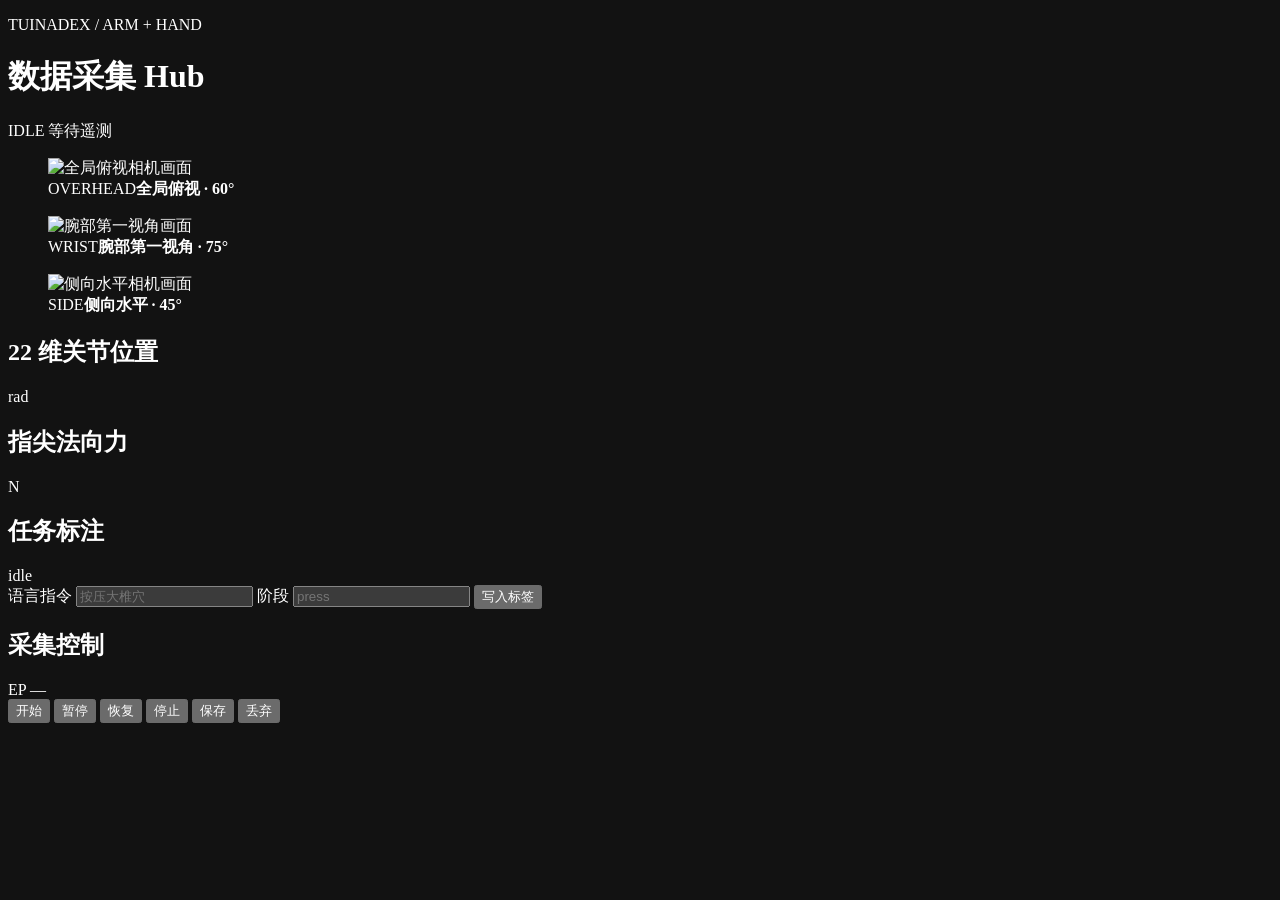
==== src/tuinadex_teleop/tuinadex_teleop/hub/static/index.html @ c3d5faf7 "feat(hub): add zero-dependency web hub with REST, SSE and MJPEG streaming" ====
<!doctype html>
<html lang="zh-CN">
<head>
  <meta charset="utf-8"/>
  <meta name="viewport" content="width=device-width, initial-scale=1"/>
  <meta name="color-scheme" content="dark"/>
  <title>TuinaDex 数据采集 Hub</title>
  <link rel="icon" href="data:,"/>
  <link rel="stylesheet" href="/style.css"/>
</head>
<body>
  <header class="topbar">
    <div class="identity">
      <p class="kicker">TUINADEX / ARM + HAND</p>
      <h1>数据采集 Hub</h1>
    </div>
    <div class="run-state" aria-live="polite">
      <span id="state" class="state-pill" data-state="IDLE">IDLE</span>
      <span id="stats" class="stats">等待遥测</span>
    </div>
  </header>

  <main>
    <section class="camera-grid" aria-label="三机位实时画面">
      <figure>
        <img id="v-overhead" src="/video/overhead" alt="全局俯视相机画面"/>
        <figcaption><span>OVERHEAD</span><strong>全局俯视 · 60°</strong></figcaption>
      </figure>
      <figure>
        <img id="v-wrist" src="/video/wrist" alt="腕部第一视角画面"/>
        <figcaption><span>WRIST</span><strong>腕部第一视角 · 75°</strong></figcaption>
      </figure>
      <figure>
        <img id="v-side" src="/video/side" alt="侧向水平相机画面"/>
        <figcaption><span>SIDE</span><strong>侧向水平 · 45°</strong></figcaption>
      </figure>
    </section>

    <section class="workbench" aria-label="采集控制与遥测">
      <div class="telemetry-column">
        <section class="panel" aria-labelledby="joints-title">
          <div class="panel-heading">
            <h2 id="joints-title">22 维关节位置</h2>
            <span>rad</span>
          </div>
          <div id="joints" class="bars" role="list"></div>
        </section>

        <section class="panel" aria-labelledby="forces-title">
          <div class="panel-heading">
            <h2 id="forces-title">指尖法向力</h2>
            <span>N</span>
          </div>
          <div id="forces" class="bars force-bars" role="list"></div>
        </section>
      </div>

      <aside class="control-column">
        <section class="panel" aria-labelledby="labels-title">
          <div class="panel-heading">
            <h2 id="labels-title">任务标注</h2>
            <span id="label-summary">idle</span>
          </div>
          <div class="field-stack">
            <label for="instruction">语言指令</label>
            <input id="instruction" autocomplete="off" placeholder="按压大椎穴"/>
            <label for="phase">阶段</label>
            <input id="phase" autocomplete="off" placeholder="press"/>
            <button type="button" data-act="label">写入标签</button>
          </div>
        </section>

        <section class="panel" aria-labelledby="controls-title">
          <div class="panel-heading">
            <h2 id="controls-title">采集控制</h2>
            <span id="episode">EP —</span>
          </div>
          <div class="controls">
            <button type="button" data-act="start" title="开始 (Space)">开始</button>
            <button type="button" data-act="pause" title="暂停 (P)">暂停</button>
            <button type="button" data-act="resume" title="恢复 (R)">恢复</button>
            <button type="button" data-act="stop" title="停止 (T)">停止</button>
            <button type="button" data-act="save" title="保存 (S)">保存</button>
            <button type="button" data-act="discard" title="丢弃 (D)">丢弃</button>
          </div>
          <p id="notice" class="notice" role="status" aria-live="polite"></p>
        </section>
      </aside>
    </section>
  </main>

  <script src="/app.js"></script>
</body>
</html>
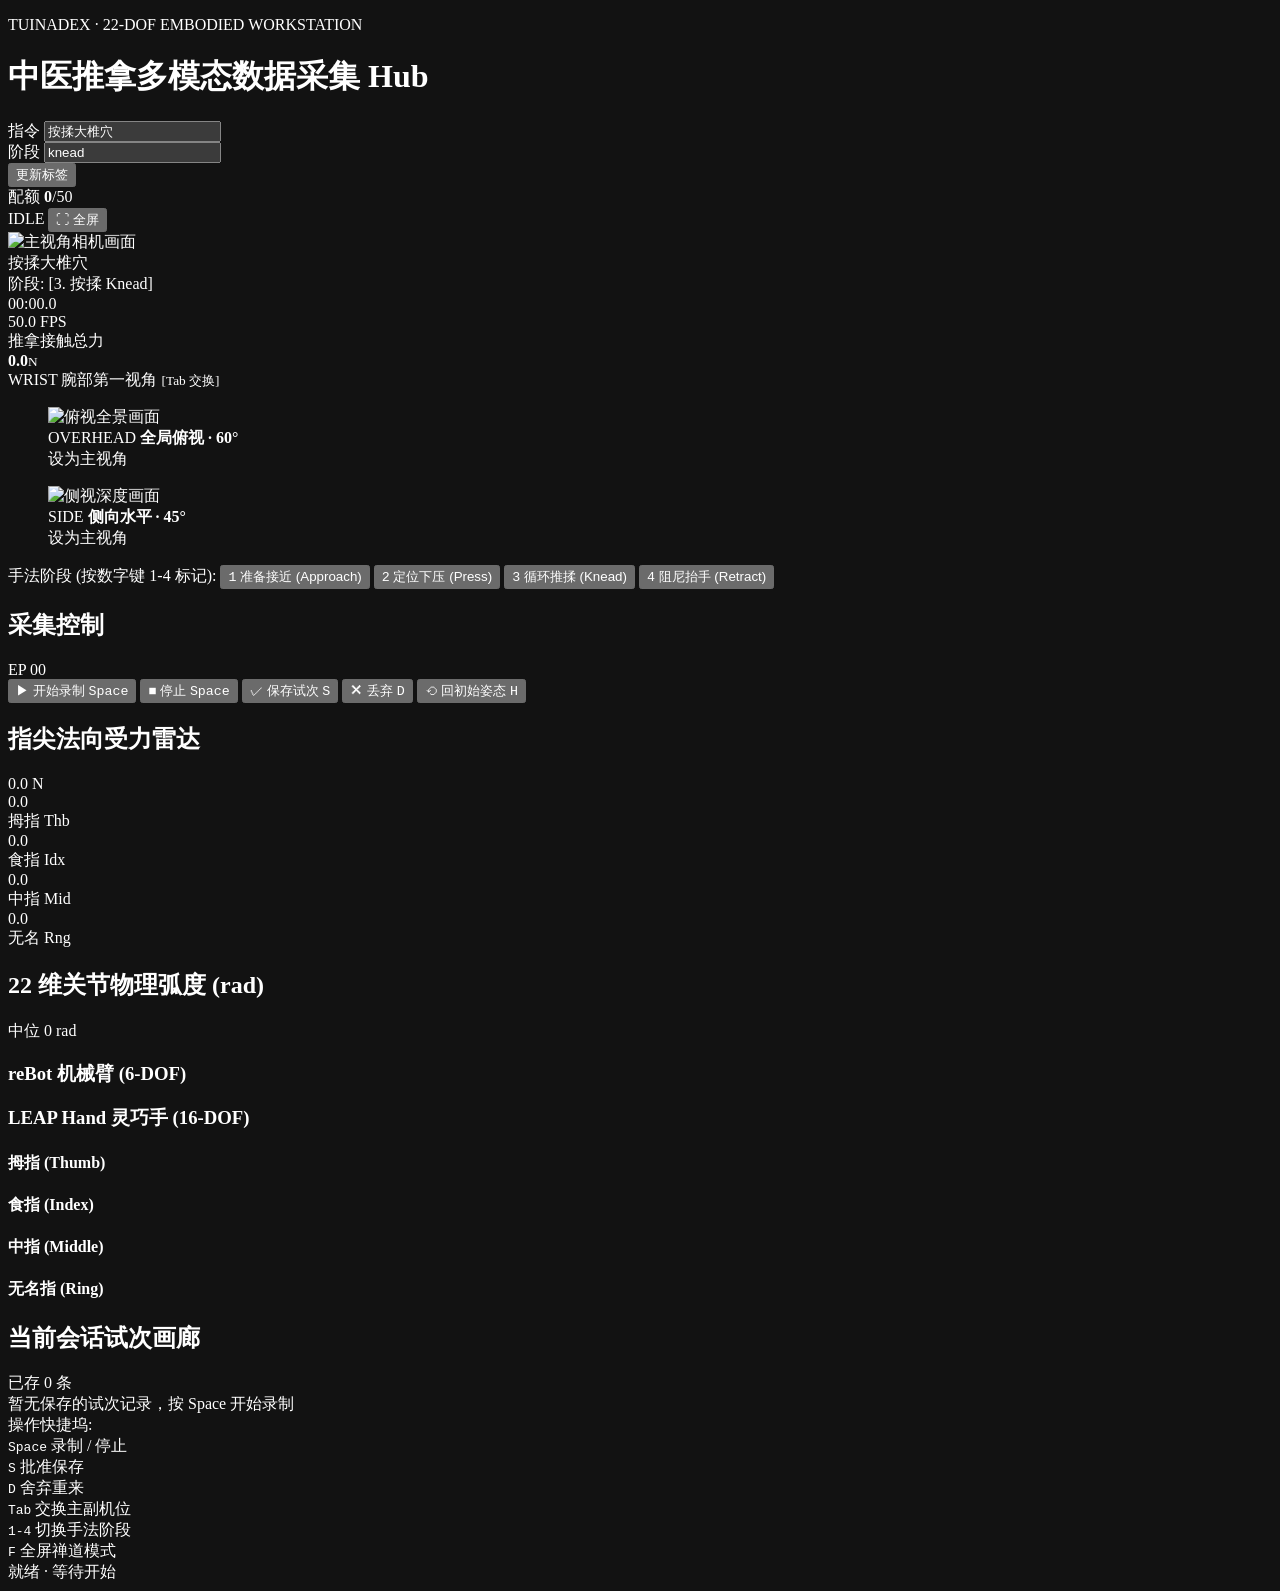
==== commit b012e297: "feat(teleop,cli): add tuina unified CLI, modernized data collection hub, 60Hz hotkeys, and subpackag" ====
--- a/src/tuinadex_teleop/tuinadex_teleop/hub/static/index.html
+++ b/src/tuinadex_teleop/tuinadex_teleop/hub/static/index.html
@@ -4,90 +4,237 @@
   <meta charset="utf-8"/>
   <meta name="viewport" content="width=device-width, initial-scale=1"/>
   <meta name="color-scheme" content="dark"/>
-  <title>TuinaDex 数据采集 Hub</title>
+  <title>TuinaDex 具身智能数据采集工作台 (22-DOF)</title>
   <link rel="icon" href="data:,"/>
   <link rel="stylesheet" href="/style.css"/>
 </head>
 <body>
+  <!-- 顶栏：系统标识与全局状态 -->
   <header class="topbar">
     <div class="identity">
-      <p class="kicker">TUINADEX / ARM + HAND</p>
-      <h1>数据采集 Hub</h1>
-    </div>
+      <p class="kicker">TUINADEX · 22-DOF EMBODIED WORKSTATION</p>
+      <h1>中医推拿多模态数据采集 Hub</h1>
+    </div>
+
+    <!-- 任务语义与阶段快速设定 -->
+    <div class="task-bar">
+      <div class="input-pill">
+        <label for="instruction">指令</label>
+        <input id="instruction" autocomplete="off" placeholder="按揉大椎穴" value="按揉大椎穴"/>
+      </div>
+      <div class="input-pill">
+        <label for="phase">阶段</label>
+        <input id="phase" autocomplete="off" placeholder="knead" value="knead"/>
+      </div>
+      <button type="button" class="btn-sm" data-act="label" title="更新标签 (Enter)">更新标签</button>
+    </div>
+
+    <!-- 运行状态与配额监控 -->
     <div class="run-state" aria-live="polite">
+      <div class="quota-pill" title="今日采集进度">
+        <span class="quota-label">配额</span>
+        <strong id="quota-count">0</strong><span class="quota-total">/50</span>
+      </div>
       <span id="state" class="state-pill" data-state="IDLE">IDLE</span>
-      <span id="stats" class="stats">等待遥测</span>
+      <button type="button" id="btn-zen" class="btn-icon" title="切换全屏禅道模式 (F)">⛶ 全屏</button>
     </div>
   </header>
 
-  <main>
-    <section class="camera-grid" aria-label="三机位实时画面">
-      <figure>
-        <img id="v-overhead" src="/video/overhead" alt="全局俯视相机画面"/>
-        <figcaption><span>OVERHEAD</span><strong>全局俯视 · 60°</strong></figcaption>
-      </figure>
-      <figure>
-        <img id="v-wrist" src="/video/wrist" alt="腕部第一视角画面"/>
-        <figcaption><span>WRIST</span><strong>腕部第一视角 · 75°</strong></figcaption>
-      </figure>
-      <figure>
-        <img id="v-side" src="/video/side" alt="侧向水平相机画面"/>
-        <figcaption><span>SIDE</span><strong>侧向水平 · 45°</strong></figcaption>
-      </figure>
+  <main class="main-layout">
+    <!-- 左侧/中央：多相机视网膜区 (一大两小主副视窗) -->
+    <section class="viewport-section" aria-label="多相机视角矩阵">
+      <!-- 主视窗 (Primary Viewport) -->
+      <div class="primary-viewport" id="primary-viewport">
+        <img id="primary-img" src="/video/wrist" alt="主视角相机画面"/>
+
+        <!-- OSD 悬浮透明平视层 (Heads-Up Display) -->
+        <div class="osd-layer">
+          <div class="osd-top-left">
+            <div class="osd-pill osd-task">
+              <span class="osd-dot"></span>
+              <span id="osd-instruction">按揉大椎穴</span>
+            </div>
+            <div class="osd-pill osd-phase" id="osd-phase-pill">
+              <span id="osd-phase">阶段: [3. 按揉 Knead]</span>
+            </div>
+          </div>
+
+          <div class="osd-top-right">
+            <div class="osd-pill osd-rec" id="osd-rec-badge">
+              <span class="rec-dot"></span>
+              <span id="osd-timer">00:00.0</span>
+            </div>
+            <div class="osd-pill osd-fps" id="osd-fps-badge">
+              <span id="osd-fps">50.0 FPS</span>
+            </div>
+          </div>
+
+          <div class="osd-bottom-left">
+            <div class="osd-force-gauge">
+              <span class="force-title">推拿接触总力</span>
+              <div class="force-reading">
+                <strong id="osd-total-force">0.0</strong><small>N</small>
+              </div>
+            </div>
+          </div>
+
+          <div class="osd-bottom-right">
+            <div class="osd-pill osd-view-tag" id="primary-view-tag" title="点击或按 Tab 切换主视角">
+              <span id="primary-view-name">WRIST 腕部第一视角</span>
+              <small class="tab-hint">[Tab 交换]</small>
+            </div>
+          </div>
+        </div>
+      </div>
+
+      <!-- 副视窗缩略栏 (Secondary Strip) -->
+      <div class="secondary-strip" id="secondary-strip" aria-label="辅助机位缩略图">
+        <figure class="secondary-thumb" data-cam="overhead" title="点击设为主视角 (Tab)">
+          <img src="/video/overhead" alt="俯视全景画面"/>
+          <figcaption>
+            <span>OVERHEAD</span>
+            <strong>全局俯视 · 60°</strong>
+          </figcaption>
+          <div class="thumb-swap-overlay">设为主视角</div>
+        </figure>
+
+        <figure class="secondary-thumb" data-cam="side" title="点击设为主视角 (Tab)">
+          <img src="/video/side" alt="侧视深度画面"/>
+          <figcaption>
+            <span>SIDE</span>
+            <strong>侧向水平 · 45°</strong>
+          </figcaption>
+          <div class="thumb-swap-overlay">设为主视角</div>
+        </figure>
+      </div>
+
+      <!-- 快速阶段切换按键坞 -->
+      <div class="phase-selector-bar" role="toolbar" aria-label="手法阶段切换">
+        <span class="phase-title">手法阶段 (按数字键 1-4 标记):</span>
+        <button type="button" class="phase-btn" data-phase="approach" data-num="1"><kbd>1</kbd> 准备接近 (Approach)</button>
+        <button type="button" class="phase-btn" data-phase="press" data-num="2"><kbd>2</kbd> 定位下压 (Press)</button>
+        <button type="button" class="phase-btn active" data-phase="knead" data-num="3"><kbd>3</kbd> 循环推揉 (Knead)</button>
+        <button type="button" class="phase-btn" data-phase="retract" data-num="4"><kbd>4</kbd> 阻尼抬手 (Retract)</button>
+      </div>
     </section>
 
-    <section class="workbench" aria-label="采集控制与遥测">
-      <div class="telemetry-column">
-        <section class="panel" aria-labelledby="joints-title">
-          <div class="panel-heading">
-            <h2 id="joints-title">22 维关节位置</h2>
-            <span>rad</span>
-          </div>
-          <div id="joints" class="bars" role="list"></div>
-        </section>
-
-        <section class="panel" aria-labelledby="forces-title">
-          <div class="panel-heading">
-            <h2 id="forces-title">指尖法向力</h2>
-            <span>N</span>
-          </div>
-          <div id="forces" class="bars force-bars" role="list"></div>
-        </section>
-      </div>
-
-      <aside class="control-column">
-        <section class="panel" aria-labelledby="labels-title">
-          <div class="panel-heading">
-            <h2 id="labels-title">任务标注</h2>
-            <span id="label-summary">idle</span>
-          </div>
-          <div class="field-stack">
-            <label for="instruction">语言指令</label>
-            <input id="instruction" autocomplete="off" placeholder="按压大椎穴"/>
-            <label for="phase">阶段</label>
-            <input id="phase" autocomplete="off" placeholder="press"/>
-            <button type="button" data-act="label">写入标签</button>
-          </div>
-        </section>
-
-        <section class="panel" aria-labelledby="controls-title">
-          <div class="panel-heading">
-            <h2 id="controls-title">采集控制</h2>
-            <span id="episode">EP —</span>
-          </div>
-          <div class="controls">
-            <button type="button" data-act="start" title="开始 (Space)">开始</button>
-            <button type="button" data-act="pause" title="暂停 (P)">暂停</button>
-            <button type="button" data-act="resume" title="恢复 (R)">恢复</button>
-            <button type="button" data-act="stop" title="停止 (T)">停止</button>
-            <button type="button" data-act="save" title="保存 (S)">保存</button>
-            <button type="button" data-act="discard" title="丢弃 (D)">丢弃</button>
-          </div>
-          <p id="notice" class="notice" role="status" aria-live="polite"></p>
-        </section>
-      </aside>
-    </section>
+    <!-- 右侧：遥测数据与试次历史抽屉 -->
+    <aside class="sidebar-section">
+      <!-- 采集操作控制面板 -->
+      <section class="panel control-panel" aria-labelledby="ctrl-title">
+        <div class="panel-heading">
+          <h2 id="ctrl-title">采集控制</h2>
+          <span id="episode">EP 00</span>
+        </div>
+        <div class="action-grid">
+          <button type="button" class="btn-action btn-start" data-act="start" title="开始录制 (Space)">
+            <span class="btn-icon-symbol">▶</span> 开始录制 <kbd>Space</kbd>
+          </button>
+          <button type="button" class="btn-action btn-stop" data-act="stop" title="停止录制 (Space)">
+            <span class="btn-icon-symbol">■</span> 停止 <kbd>Space</kbd>
+          </button>
+          <button type="button" class="btn-action btn-save" data-act="save" title="批准并保存试次 (S)">
+            <span class="btn-icon-symbol">✓</span> 保存试次 <kbd>S</kbd>
+          </button>
+          <button type="button" class="btn-action btn-discard" data-act="discard" title="舍弃当前试次 (D)">
+            <span class="btn-icon-symbol">✕</span> 丢弃 <kbd>D</kbd>
+          </button>
+          <button type="button" class="btn-action btn-home" data-act="home" title="一键回到初始姿态 (H)">
+            <span class="btn-icon-symbol">⟲</span> 回初始姿态 <kbd>H</kbd>
+          </button>
+        </div>
+        <p id="notice" class="notice-bar" role="status" aria-live="polite"></p>
+      </section>
+
+      <!-- 指尖受力气泡雷达 -->
+      <section class="panel force-radar-panel" aria-labelledby="radar-title">
+        <div class="panel-heading">
+          <h2 id="radar-title">指尖法向受力雷达</h2>
+          <span id="force-summary-badge">0.0 N</span>
+        </div>
+        <div class="finger-radar-grid" id="finger-radar">
+          <div class="finger-bubble" data-finger="thumb">
+            <div class="bubble-circle"><span class="force-val">0.0</span></div>
+            <span class="finger-name">拇指 Thb</span>
+          </div>
+          <div class="finger-bubble" data-finger="index">
+            <div class="bubble-circle"><span class="force-val">0.0</span></div>
+            <span class="finger-name">食指 Idx</span>
+          </div>
+          <div class="finger-bubble" data-finger="middle">
+            <div class="bubble-circle"><span class="force-val">0.0</span></div>
+            <span class="finger-name">中指 Mid</span>
+          </div>
+          <div class="finger-bubble" data-finger="ring">
+            <div class="bubble-circle"><span class="force-val">0.0</span></div>
+            <span class="finger-name">无名 Rng</span>
+          </div>
+        </div>
+      </section>
+
+      <!-- 22 维生理学生理学分组网格 -->
+      <section class="panel telemetry-panel" aria-labelledby="telemetry-title">
+        <div class="panel-heading">
+          <h2 id="telemetry-title">22 维关节物理弧度 (rad)</h2>
+          <span class="legend-hint">中位 0 rad</span>
+        </div>
+        <div class="anatomical-container">
+          <!-- 机械臂 6-DOF -->
+          <div class="joint-group-card">
+            <h3>reBot 机械臂 (6-DOF)</h3>
+            <div class="joint-bars" id="arm-joints"></div>
+          </div>
+          <!-- 灵巧手 16-DOF -->
+          <div class="joint-group-card">
+            <h3>LEAP Hand 灵巧手 (16-DOF)</h3>
+            <div class="hand-fingers-grid">
+              <div class="finger-subcard">
+                <h4>拇指 (Thumb)</h4>
+                <div class="joint-bars" id="hand-thumb"></div>
+              </div>
+              <div class="finger-subcard">
+                <h4>食指 (Index)</h4>
+                <div class="joint-bars" id="hand-index"></div>
+              </div>
+              <div class="finger-subcard">
+                <h4>中指 (Middle)</h4>
+                <div class="joint-bars" id="hand-middle"></div>
+              </div>
+              <div class="finger-subcard">
+                <h4>无名指 (Ring)</h4>
+                <div class="joint-bars" id="hand-ring"></div>
+              </div>
+            </div>
+          </div>
+        </div>
+      </section>
+
+      <!-- 试次历史抽屉画廊 (Episode Gallery) -->
+      <section class="panel episode-drawer-panel" aria-labelledby="gallery-title">
+        <div class="panel-heading">
+          <h2 id="gallery-title">当前会话试次画廊</h2>
+          <span id="session-summary">已存 0 条</span>
+        </div>
+        <div class="episode-list" id="episode-list" role="list">
+          <div class="empty-hint">暂无保存的试次记录，按 Space 开始录制</div>
+        </div>
+      </section>
+    </aside>
   </main>
+
+  <!-- 底部常驻快捷键功能坞 (Hotkey Ribbon) -->
+  <footer class="hotkey-dock" aria-label="快捷键提示坞">
+    <div class="dock-container">
+      <span class="dock-title">操作快捷坞:</span>
+      <div class="dock-pill"><kbd>Space</kbd> 录制 / 停止</div>
+      <div class="dock-pill"><kbd>S</kbd> 批准保存</div>
+      <div class="dock-pill"><kbd>D</kbd> 舍弃重来</div>
+      <div class="dock-pill"><kbd>Tab</kbd> 交换主副机位</div>
+      <div class="dock-pill"><kbd>1-4</kbd> 切换手法阶段</div>
+      <div class="dock-pill"><kbd>F</kbd> 全屏禅道模式</div>
+      <span class="dock-status" id="stats">就绪 · 等待开始</span>
+    </div>
+  </footer>
 
   <script src="/app.js"></script>
 </body>
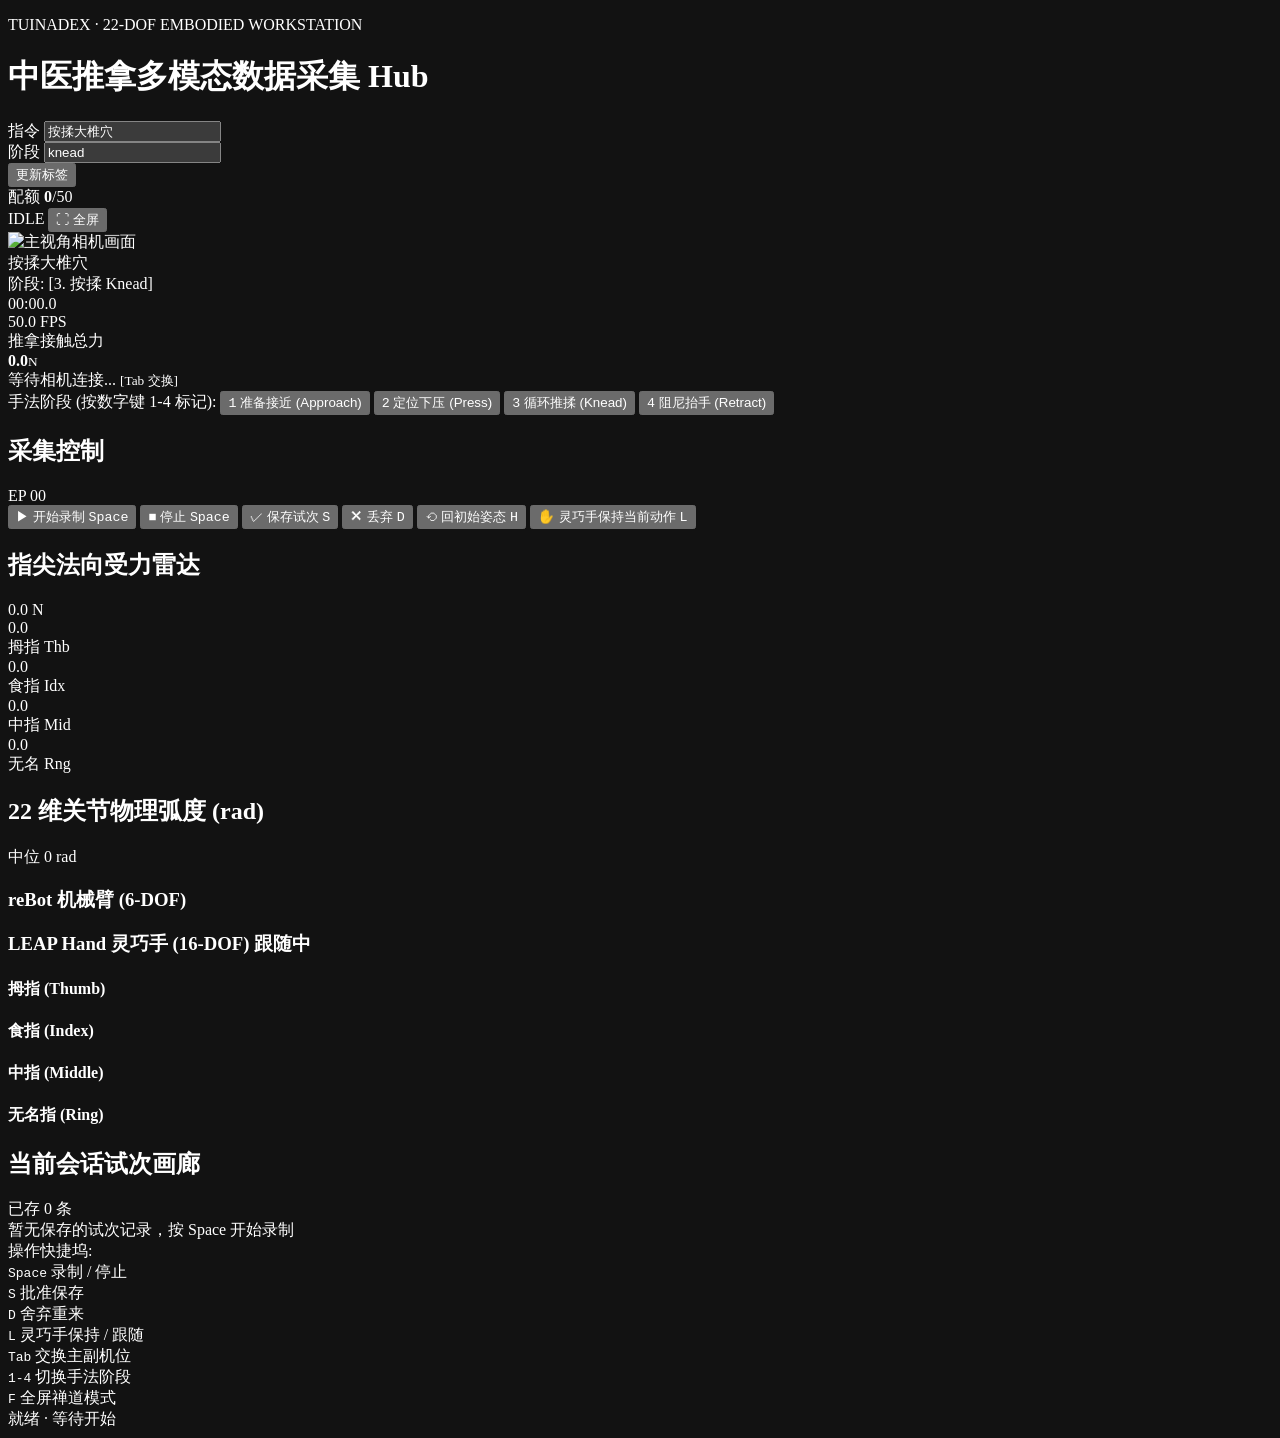
==== commit 3bf6508b: "feat(teleop,hub): add real camera rig, real teleop launch, safety guards, and hub updates" ====
--- a/src/tuinadex_teleop/tuinadex_teleop/hub/static/index.html
+++ b/src/tuinadex_teleop/tuinadex_teleop/hub/static/index.html
@@ -45,7 +45,7 @@
     <section class="viewport-section" aria-label="多相机视角矩阵">
       <!-- 主视窗 (Primary Viewport) -->
       <div class="primary-viewport" id="primary-viewport">
-        <img id="primary-img" src="/video/wrist" alt="主视角相机画面"/>
+        <img id="primary-img" alt="主视角相机画面"/>
 
         <!-- OSD 悬浮透明平视层 (Heads-Up Display) -->
         <div class="osd-layer">
@@ -80,33 +80,15 @@
 
           <div class="osd-bottom-right">
             <div class="osd-pill osd-view-tag" id="primary-view-tag" title="点击或按 Tab 切换主视角">
-              <span id="primary-view-name">WRIST 腕部第一视角</span>
+              <span id="primary-view-name">等待相机连接...</span>
               <small class="tab-hint">[Tab 交换]</small>
             </div>
           </div>
         </div>
       </div>
 
-      <!-- 副视窗缩略栏 (Secondary Strip) -->
-      <div class="secondary-strip" id="secondary-strip" aria-label="辅助机位缩略图">
-        <figure class="secondary-thumb" data-cam="overhead" title="点击设为主视角 (Tab)">
-          <img src="/video/overhead" alt="俯视全景画面"/>
-          <figcaption>
-            <span>OVERHEAD</span>
-            <strong>全局俯视 · 60°</strong>
-          </figcaption>
-          <div class="thumb-swap-overlay">设为主视角</div>
-        </figure>
-
-        <figure class="secondary-thumb" data-cam="side" title="点击设为主视角 (Tab)">
-          <img src="/video/side" alt="侧视深度画面"/>
-          <figcaption>
-            <span>SIDE</span>
-            <strong>侧向水平 · 45°</strong>
-          </figcaption>
-          <div class="thumb-swap-overlay">设为主视角</div>
-        </figure>
-      </div>
+      <!-- 副视窗缩略栏 (Secondary Strip，由前端根据 status.cameras 动态挂载) -->
+      <div class="secondary-strip" id="secondary-strip" aria-label="辅助机位缩略图"></div>
 
       <!-- 快速阶段切换按键坞 -->
       <div class="phase-selector-bar" role="toolbar" aria-label="手法阶段切换">
@@ -142,6 +124,9 @@
           <button type="button" class="btn-action btn-home" data-act="home" title="一键回到初始姿态 (H)">
             <span class="btn-icon-symbol">⟲</span> 回初始姿态 <kbd>H</kbd>
           </button>
+          <button type="button" class="btn-action btn-hand-hold" id="btn-hand-hold" data-act="hand_hold" title="保持灵巧手当前动作 / 恢复跟随 (L)">
+            <span class="btn-icon-symbol">✋</span> <span id="btn-hand-hold-label">灵巧手保持当前动作</span> <kbd>L</kbd>
+          </button>
         </div>
         <p id="notice" class="notice-bar" role="status" aria-live="polite"></p>
       </section>
@@ -186,7 +171,7 @@
           </div>
           <!-- 灵巧手 16-DOF -->
           <div class="joint-group-card">
-            <h3>LEAP Hand 灵巧手 (16-DOF)</h3>
+            <h3>LEAP Hand 灵巧手 (16-DOF) <span id="hand-hold-badge" class="hand-mode-pill">跟随中</span></h3>
             <div class="hand-fingers-grid">
               <div class="finger-subcard">
                 <h4>拇指 (Thumb)</h4>
@@ -229,6 +214,7 @@
       <div class="dock-pill"><kbd>Space</kbd> 录制 / 停止</div>
       <div class="dock-pill"><kbd>S</kbd> 批准保存</div>
       <div class="dock-pill"><kbd>D</kbd> 舍弃重来</div>
+      <div class="dock-pill"><kbd>L</kbd> 灵巧手保持 / 跟随</div>
       <div class="dock-pill"><kbd>Tab</kbd> 交换主副机位</div>
       <div class="dock-pill"><kbd>1-4</kbd> 切换手法阶段</div>
       <div class="dock-pill"><kbd>F</kbd> 全屏禅道模式</div>
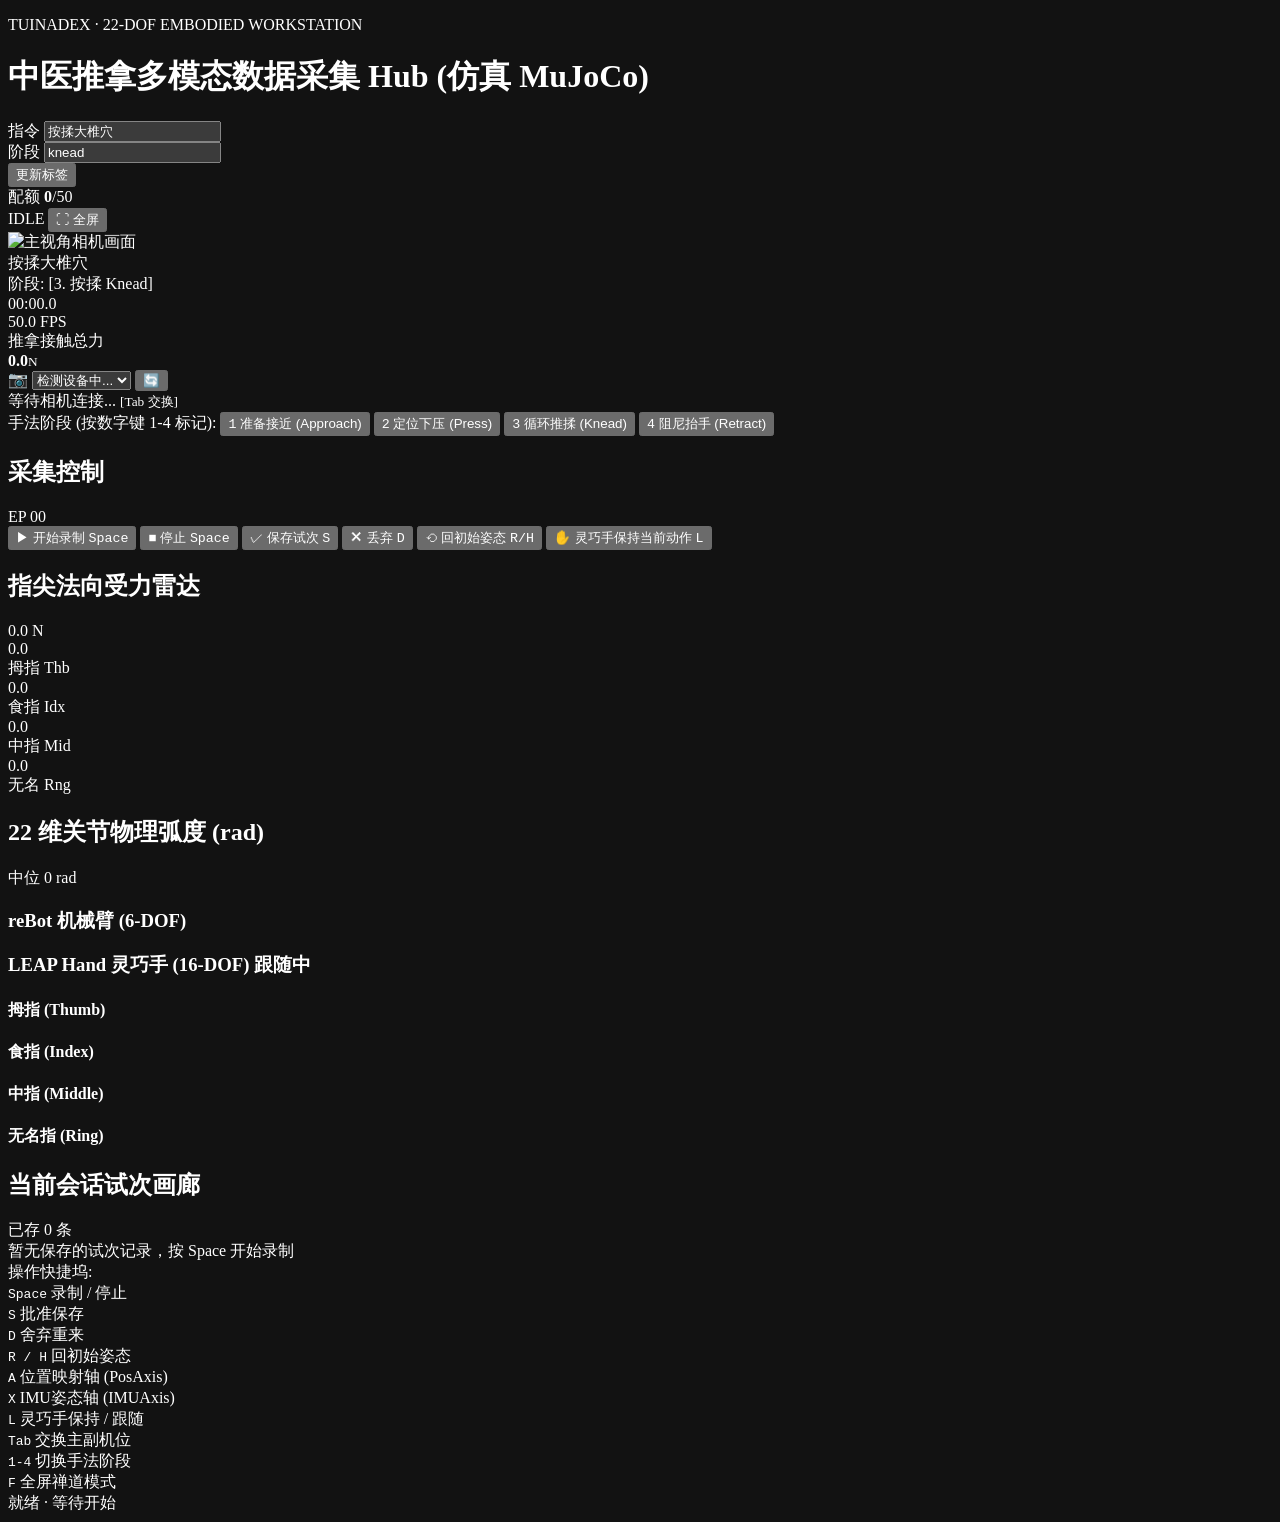
==== commit 44fe5818: "feat(teleop,hub): enhance real camera rig, multi-camera pipeline, session calibration, and documenta" ====
--- a/src/tuinadex_teleop/tuinadex_teleop/hub/static/index.html
+++ b/src/tuinadex_teleop/tuinadex_teleop/hub/static/index.html
@@ -13,7 +13,7 @@
   <header class="topbar">
     <div class="identity">
       <p class="kicker">TUINADEX · 22-DOF EMBODIED WORKSTATION</p>
-      <h1>中医推拿多模态数据采集 Hub</h1>
+      <h1>中医推拿多模态数据采集 Hub <span id="env-badge" class="env-badge env-sim">(仿真 MuJoCo)</span></h1>
     </div>
 
     <!-- 任务语义与阶段快速设定 -->
@@ -79,6 +79,13 @@
           </div>
 
           <div class="osd-bottom-right">
+            <div class="osd-pill osd-device-picker" id="primary-device-picker" title="选择当前主视角的物理摄像头">
+              <span class="device-icon">📷</span>
+              <select id="primary-device-select" class="osd-select" aria-label="选择主视角物理相机">
+                <option value="">检测设备中...</option>
+              </select>
+              <button type="button" id="btn-refresh-devices" class="osd-btn-icon" title="重新扫描 USB 摄像头">🔄</button>
+            </div>
             <div class="osd-pill osd-view-tag" id="primary-view-tag" title="点击或按 Tab 切换主视角">
               <span id="primary-view-name">等待相机连接...</span>
               <small class="tab-hint">[Tab 交换]</small>
@@ -121,8 +128,8 @@
           <button type="button" class="btn-action btn-discard" data-act="discard" title="舍弃当前试次 (D)">
             <span class="btn-icon-symbol">✕</span> 丢弃 <kbd>D</kbd>
           </button>
-          <button type="button" class="btn-action btn-home" data-act="home" title="一键回到初始姿态 (H)">
-            <span class="btn-icon-symbol">⟲</span> 回初始姿态 <kbd>H</kbd>
+          <button type="button" class="btn-action btn-home" data-act="home" title="一键回到初始姿态 (R / H)">
+            <span class="btn-icon-symbol">⟲</span> 回初始姿态 <kbd>R/H</kbd>
           </button>
           <button type="button" class="btn-action btn-hand-hold" id="btn-hand-hold" data-act="hand_hold" title="保持灵巧手当前动作 / 恢复跟随 (L)">
             <span class="btn-icon-symbol">✋</span> <span id="btn-hand-hold-label">灵巧手保持当前动作</span> <kbd>L</kbd>
@@ -214,6 +221,9 @@
       <div class="dock-pill"><kbd>Space</kbd> 录制 / 停止</div>
       <div class="dock-pill"><kbd>S</kbd> 批准保存</div>
       <div class="dock-pill"><kbd>D</kbd> 舍弃重来</div>
+      <div class="dock-pill"><kbd>R / H</kbd> 回初始姿态</div>
+      <div class="dock-pill"><kbd>A</kbd> 位置映射轴 (PosAxis)</div>
+      <div class="dock-pill"><kbd>X</kbd> IMU姿态轴 (IMUAxis)</div>
       <div class="dock-pill"><kbd>L</kbd> 灵巧手保持 / 跟随</div>
       <div class="dock-pill"><kbd>Tab</kbd> 交换主副机位</div>
       <div class="dock-pill"><kbd>1-4</kbd> 切换手法阶段</div>
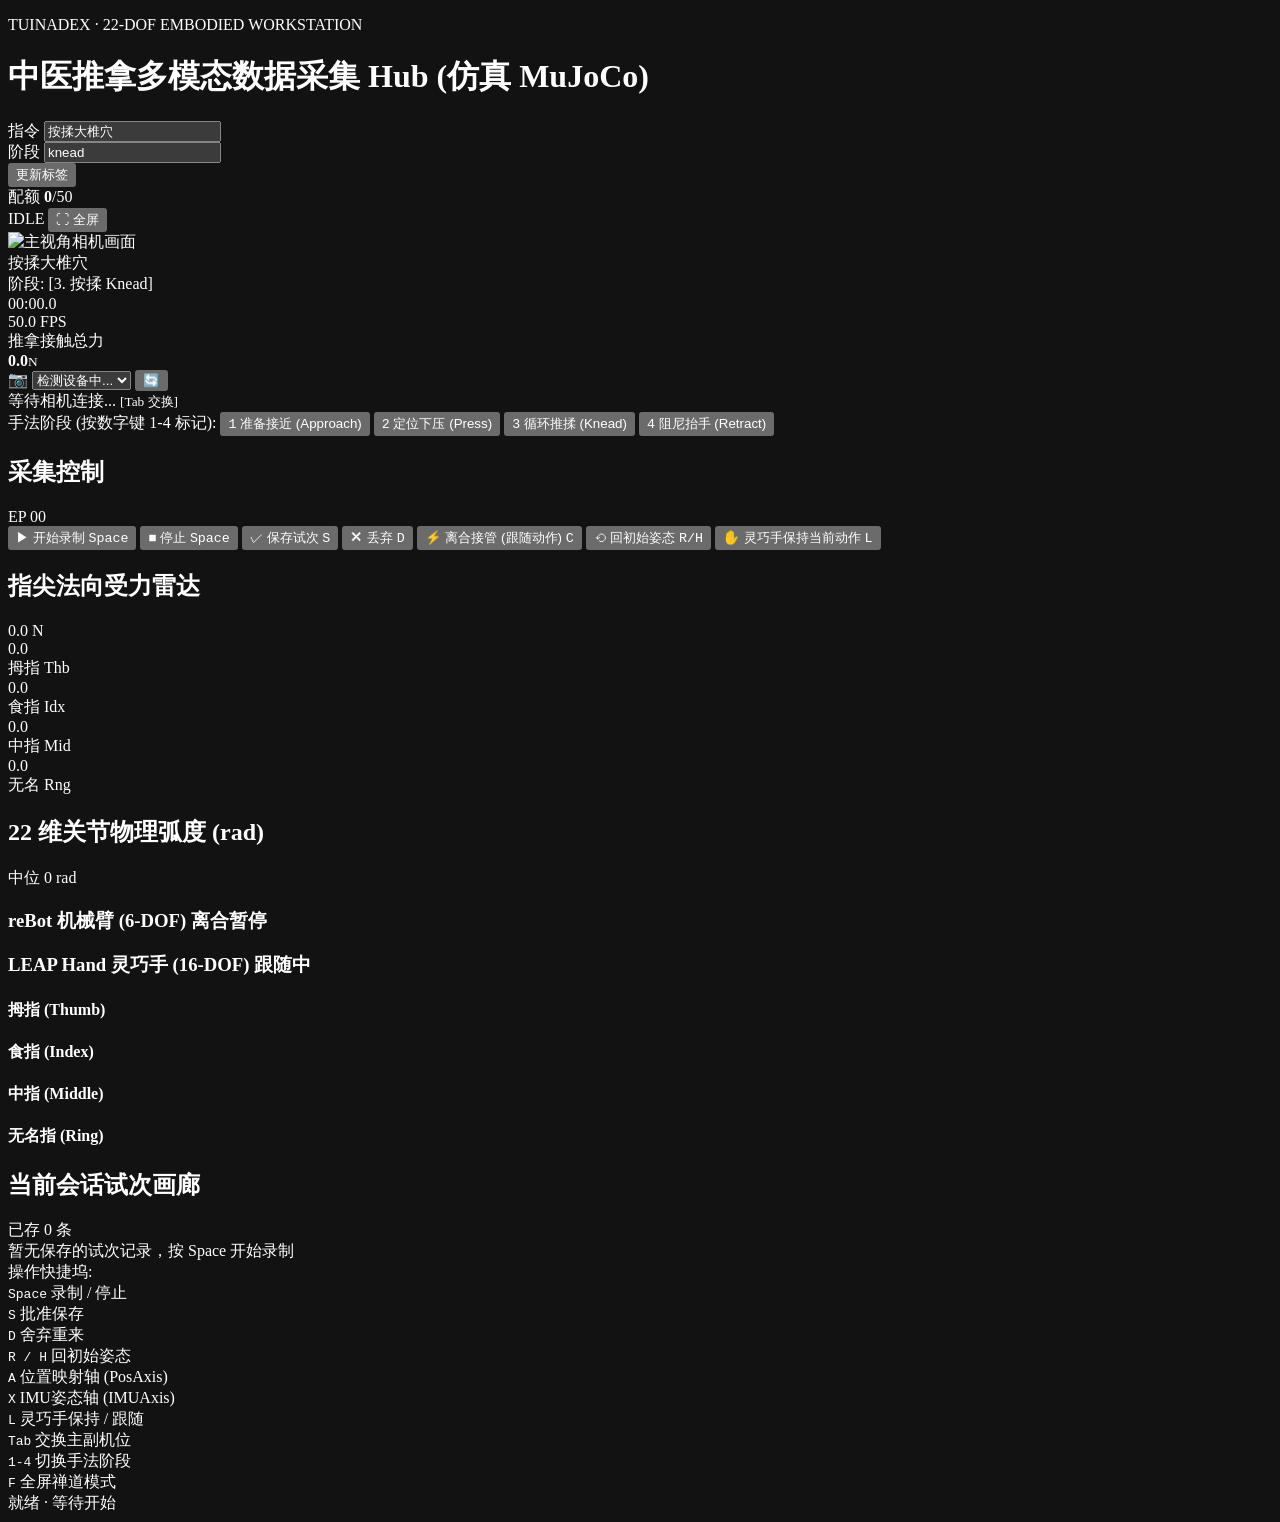
==== commit 57f25643: "feat(teleop,hub): implement clutch state synchronization across Web Hub, UDP, and ROS2 topics" ====
--- a/src/tuinadex_teleop/tuinadex_teleop/hub/static/index.html
+++ b/src/tuinadex_teleop/tuinadex_teleop/hub/static/index.html
@@ -128,6 +128,9 @@
           <button type="button" class="btn-action btn-discard" data-act="discard" title="舍弃当前试次 (D)">
             <span class="btn-icon-symbol">✕</span> 丢弃 <kbd>D</kbd>
           </button>
+          <button type="button" class="btn-action btn-clutch" id="btn-clutch" data-act="clutch" title="离合接管 / 暂停动作跟随 (C)">
+            <span class="btn-icon-symbol">⚡</span> <span id="btn-clutch-label">离合接管 (跟随动作)</span> <kbd>C</kbd>
+          </button>
           <button type="button" class="btn-action btn-home" data-act="home" title="一键回到初始姿态 (R / H)">
             <span class="btn-icon-symbol">⟲</span> 回初始姿态 <kbd>R/H</kbd>
           </button>
@@ -173,7 +176,7 @@
         <div class="anatomical-container">
           <!-- 机械臂 6-DOF -->
           <div class="joint-group-card">
-            <h3>reBot 机械臂 (6-DOF)</h3>
+            <h3>reBot 机械臂 (6-DOF) <span id="clutch-badge" class="clutch-mode-pill">离合暂停</span></h3>
             <div class="joint-bars" id="arm-joints"></div>
           </div>
           <!-- 灵巧手 16-DOF -->
